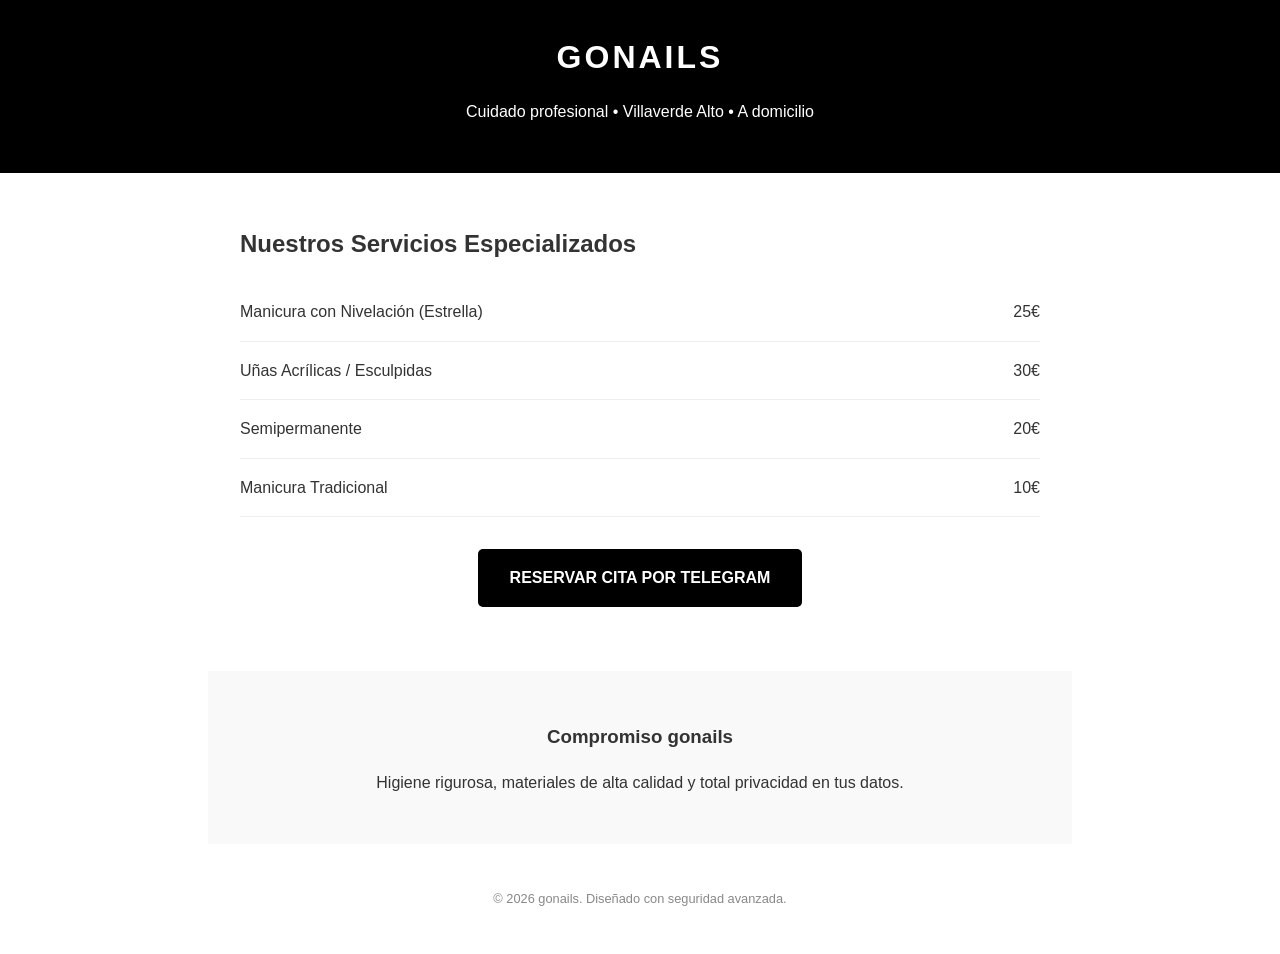
==== index.html @ 2f3d65aa "correcion de la estructura para github pages: archivo a la raiz" ====
<!DOCTYPE html>
<html lang="es">
<head>
    <meta charset="UTF-8">
    <meta name="viewport" content="width=device-width, initial-scale=1.0">
    <title>gonails | Manicura Profesional</title>
    <link rel="stylesheet" href="styles.css">
</head>
<body>
    <header>
        <h1>gonails</h1>
        <p>Cuidado profesional • Villaverde Alto • A domicilio</p>
    </header>

    <section>
        <h2>Nuestros Servicios Especializados</h2>
        
        <div class="servicio-card">
            <span>Manicura con Nivelación (Estrella)</span>
            <span>25€</span>
        </div>
        <div class="servicio-card">
            <span>Uñas Acrílicas / Esculpidas</span>
            <span>30€</span>
        </div>
        <div class="servicio-card">
            <span>Semipermanente</span>
            <span>20€</span>
        </div>
        <div class="servicio-card">
            <span>Manicura Tradicional</span>
            <span>10€</span>
        </div>

        <a href="#" class="btn-reserva">RESERVAR CITA POR TELEGRAM</a>
    </section>

    <section style="background: #f9f9f9; text-align: center;">
        <h3>Compromiso gonails</h3>
        <p>Higiene rigurosa, materiales de alta calidad y total privacidad en tus datos.</p>
    </section>

    <footer style="text-align: center; padding: 2rem; font-size: 0.8rem; color: #888;">
        <p>&copy; 2026 gonails. Diseñado con seguridad avanzada.</p>
    </footer>
</body>
</html>
---- styles.css ----
/* gonails - Estética Profesional */
body {
    font-family: 'Segoe UI', Tahoma, Geneva, Verdana, sans-serif;
    line-height: 1.6;
    color: #333;
    background-color: #fff;
    margin: 0;
    padding: 0;
}

header {
    background: #000;
    color: #fff;
    padding: 2rem 1rem;
    text-align: center;
}

header h1 {
    margin: 0;
    letter-spacing: 3px;
    text-transform: uppercase;
}

section {
    padding: 2rem;
    max-width: 800px;
    margin: auto;
}

.servicio-card {
    border-bottom: 1px solid #eee;
    padding: 1rem 0;
    display: flex;
    justify-content: space-between;
}

.btn-reserva {
    display: block;
    width: fit-content;
    background: #000;
    color: #fff;
    padding: 1rem 2rem;
    text-decoration: none;
    margin: 2rem auto;
    border-radius: 5px;
    font-weight: bold;
    transition: 0.3s;
}

.btn-reserva:hover {
    background: #444;
}
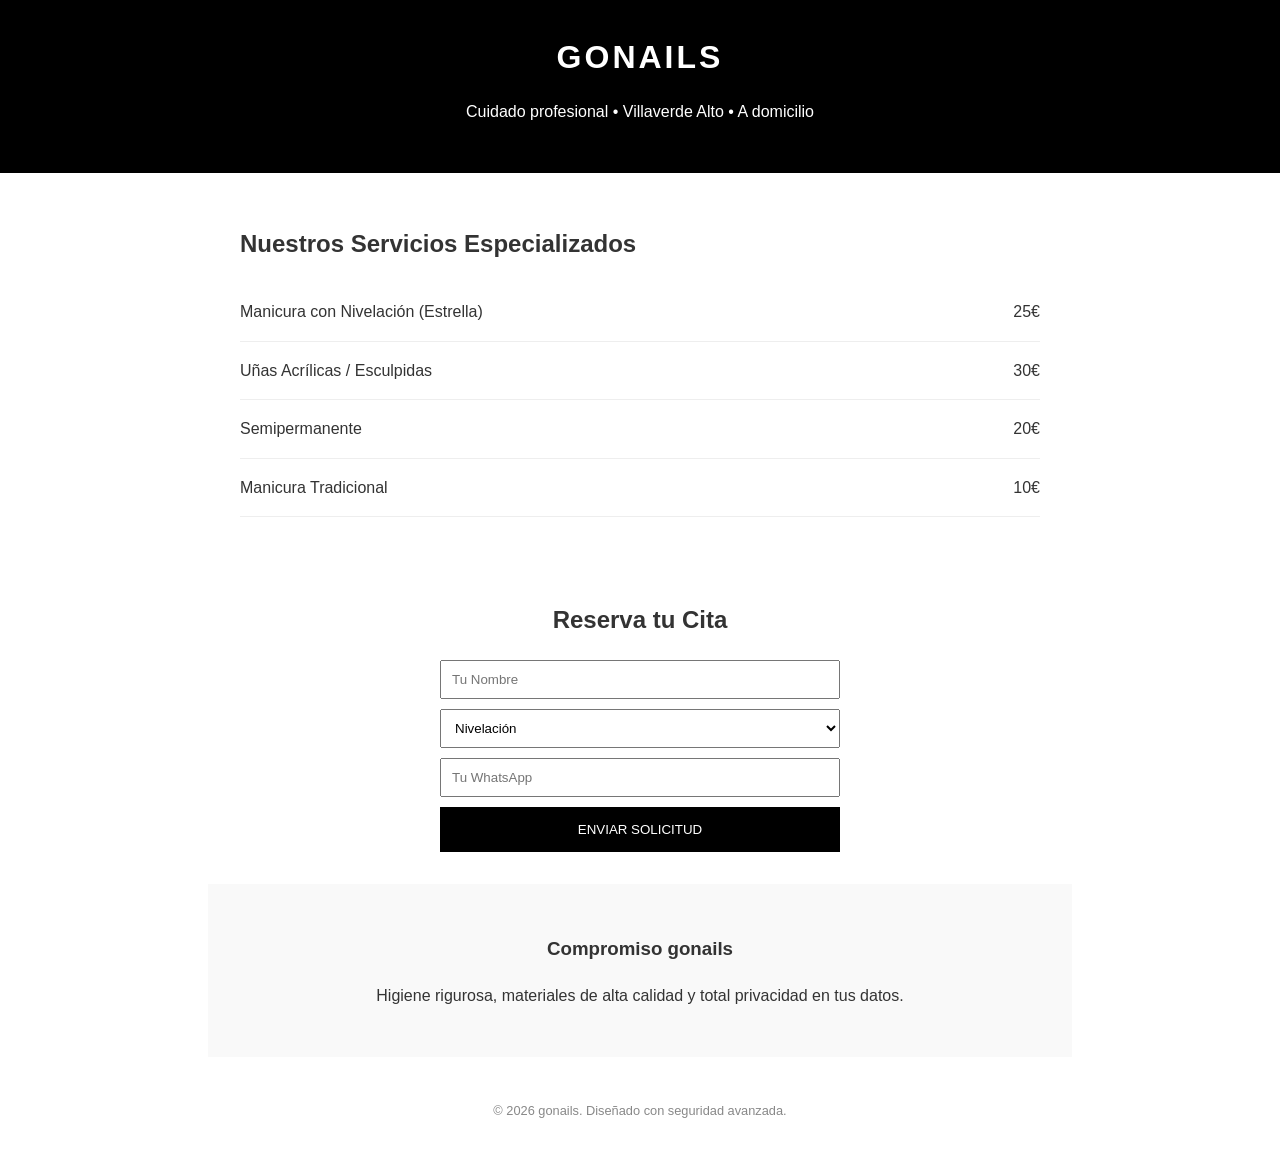
==== commit e6f51285: "insertar formulario de contacto real" ====
--- a/index.html
+++ b/index.html
@@ -31,9 +31,21 @@
             <span>Manicura Tradicional</span>
             <span>10€</span>
         </div>
-
-        <a href="#" class="btn-reserva">RESERVAR CITA POR TELEGRAM</a>
     </section>
+	<section id="contacto" style="padding: 2rem; background: #fff;">
+    		<h2 style="text-align: center;">Reserva tu Cita</h2>
+    <!-- Reemplaza la URL de abajo por la que te dio Formspree -->
+    <form action="https://formspree.io/f/mjglzloj" method="POST" style="display: flex; flex-direction: column; max-width: 400px; margin: auto;">
+        <input type="text" name="name" placeholder="Tu Nombre" required style="margin-bottom: 10px; padding: 10px;">
+        <select name="servicio" required style="margin-bottom: 10px; padding: 10px;">
+            <option value="nivelacion">Nivelación</option>
+            <option value="acrilicas">Acrílicas</option>
+            <option value="semi">Semipermanente</option>
+        </select>
+        <input type="tel" name="phone" placeholder="Tu WhatsApp" required style="margin-bottom: 10px; padding: 10px;">
+        <button type="submit" style="padding: 15px; background: #000; color: #fff; border: none; cursor: pointer;">ENVIAR SOLICITUD</button>
+    </form>
+</section>
 
     <section style="background: #f9f9f9; text-align: center;">
         <h3>Compromiso gonails</h3>
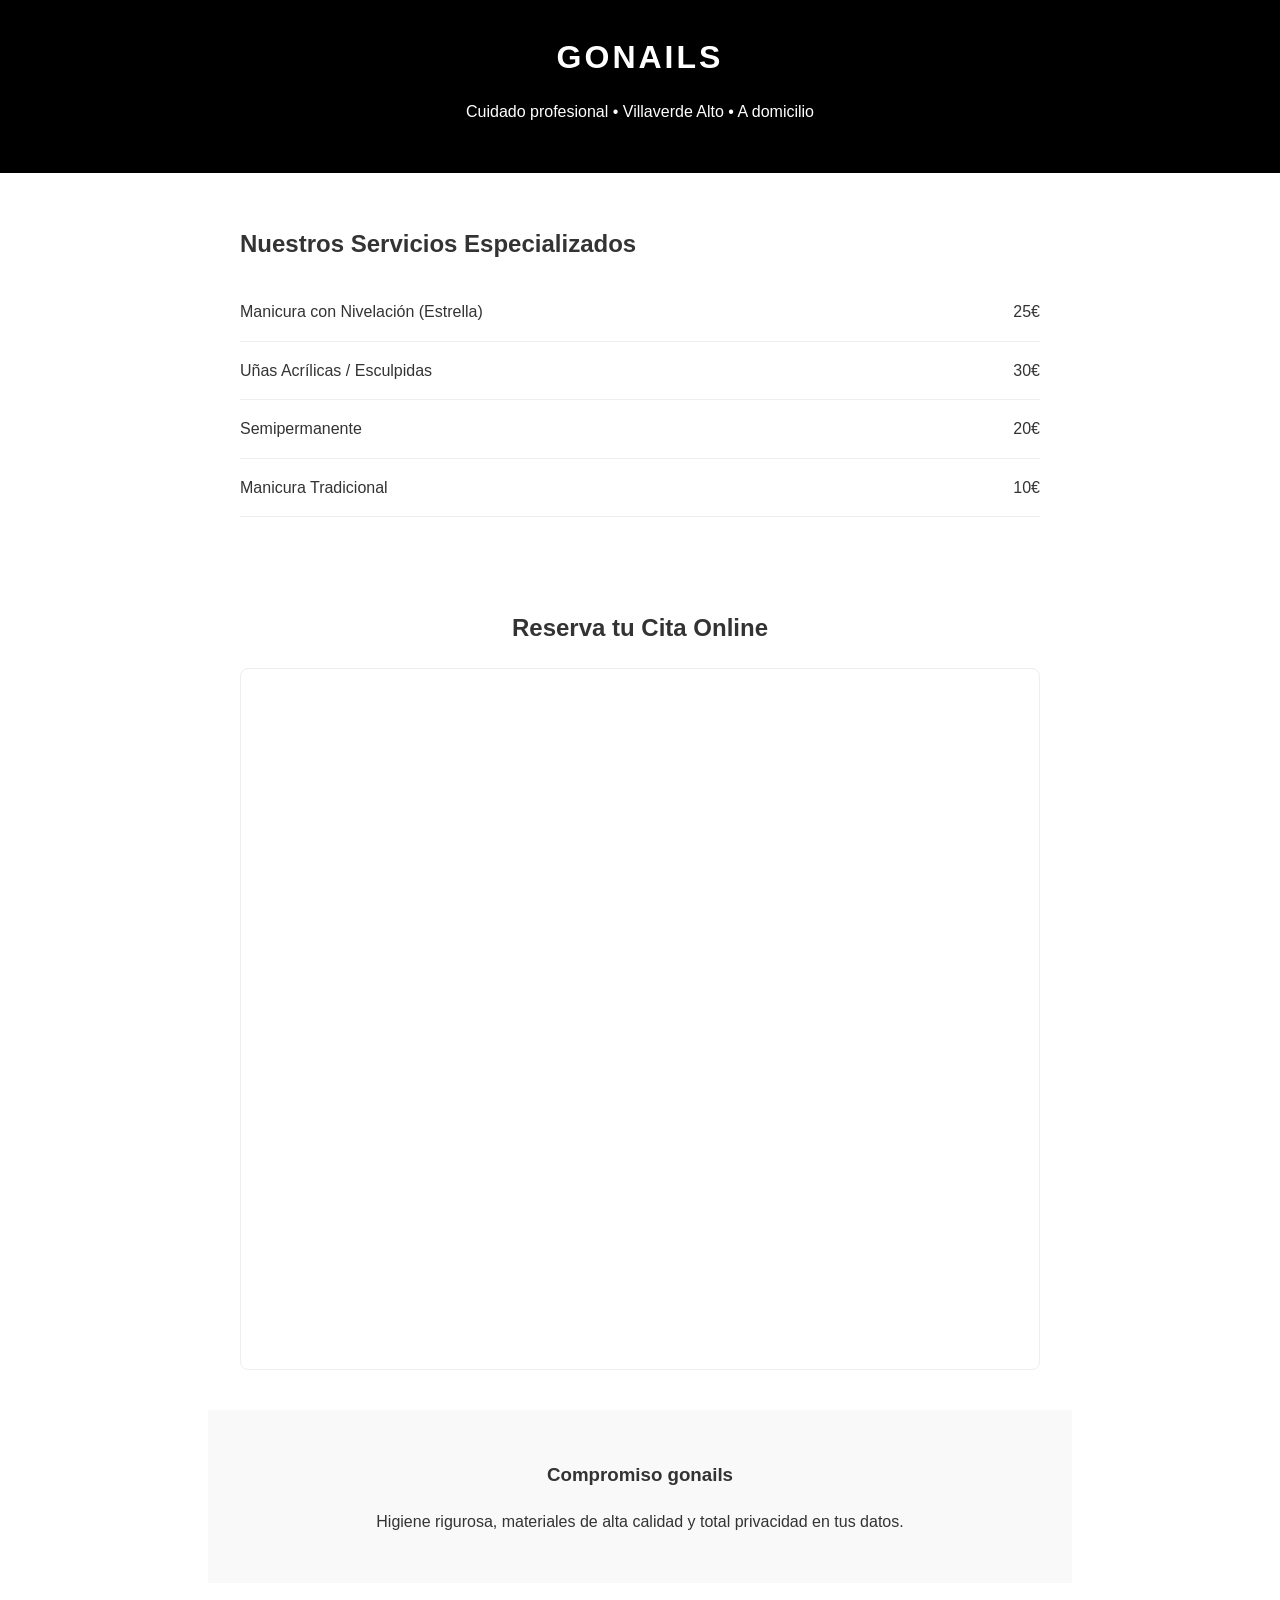
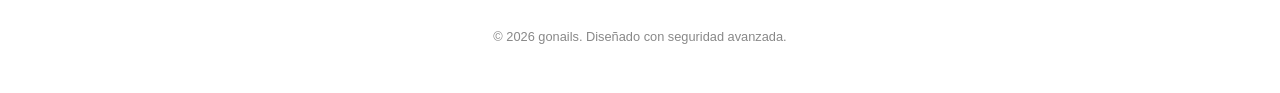
==== commit 8d58f856: "insertar calendario calenfly" ====
--- a/index.html
+++ b/index.html
@@ -32,21 +32,21 @@
             <span>10€</span>
         </div>
     </section>
-	<section id="contacto" style="padding: 2rem; background: #fff;">
-    		<h2 style="text-align: center;">Reserva tu Cita</h2>
-    <!-- Reemplaza la URL de abajo por la que te dio Formspree -->
-    <form action="https://formspree.io/f/mjglzloj" method="POST" style="display: flex; flex-direction: column; max-width: 400px; margin: auto;">
-        <input type="text" name="name" placeholder="Tu Nombre" required style="margin-bottom: 10px; padding: 10px;">
-        <select name="servicio" required style="margin-bottom: 10px; padding: 10px;">
-            <option value="nivelacion">Nivelación</option>
-            <option value="acrilicas">Acrílicas</option>
-            <option value="semi">Semipermanente</option>
-        </select>
-        <input type="tel" name="phone" placeholder="Tu WhatsApp" required style="margin-bottom: 10px; padding: 10px;">
-        <button type="submit" style="padding: 15px; background: #000; color: #fff; border: none; cursor: pointer;">ENVIAR SOLICITUD</button>
-    </form>
+	
+	<!-- Sección de Reservas con Calendly -->
+<section id="reservas" style="padding: 40px 20px; background-color: #ffffff; text-align: center;">
+    <h2 style="margin-bottom: 20px; font-family: Arial, sans-serif;">Reserva tu Cita Online</h2>
+    
+    <!-- Inicio del Widget de Calendly -->
+    <div class="calendly-inline-widget" 
+         data-url="https://calendly.com/gonails-infos/disponibilidad" 
+         style="min-width:320px; height:700px; border: 1px solid #eee; border-radius: 8px;">
+    </div>
+    <script type="text/javascript" src="https://assets.calendly.com/assets/external/widget.js" async></script>
+    <!-- Fin del Widget de Calendly -->
+    
 </section>
-
+	
     <section style="background: #f9f9f9; text-align: center;">
         <h3>Compromiso gonails</h3>
         <p>Higiene rigurosa, materiales de alta calidad y total privacidad en tus datos.</p>
